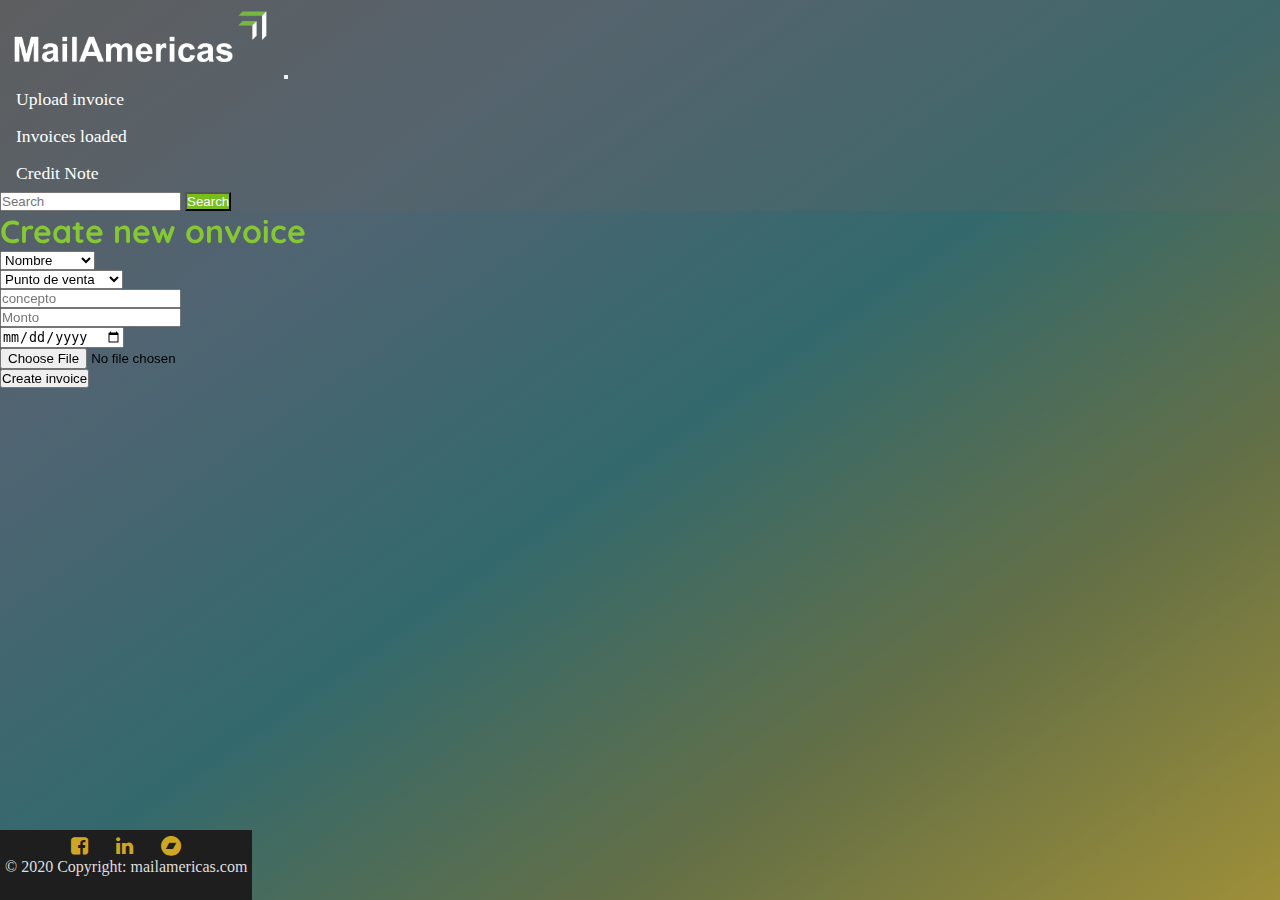
==== index.html @ 8ca88fc5 "mi primer comit" ====
<!DOCTYPE html>
<html lang="en">
<head>
    <meta name="description" content="portal de proveedores">
   <meta name="keywords"  content="proveedor, administracion, mailamericas, paqueteria">
    <meta charset="UTF-8">
    <meta http-equiv="X-UA-Compatible" content="IE=edge">
    <meta name="viewport" content="width=device-width, initial-scale=1.0">
    <link href="https://cdn.jsdelivr.net/npm/bootstrap@5.1.3/dist/css/bootstrap.min.css" rel="stylesheet" integrity="sha384-1BmE4kWBq78iYhFldvKuhfTAU6auU8tT94WrHftjDbrCEXSU1oBoqyl2QvZ6jIW3" crossorigin="anonymous">
    <title>Document</title>
    <link href="https://unpkg.com/aos@2.3.1/dist/aos.css" rel="stylesheet"> 
    <link rel="stylesheet" href="font-awesome/css/font-awesome.min.css">
    <link rel="stylesheet" href="css/main.css">
    <title>Create invoice</title>

</head>
<body>
    <div class="container-fluid" >
        <header> 
            <div class="container-fluid">
                <nav class="navbar  navbar-expand-lg  navbar-light header__navBar">
                    <a  href="../index.html"><img class=" header__logo" src="../image/logo.png" alt="logo_mailamericas"></a>
                    <button class="navbar-toggler navbar-dark header__hambu" type="button" data-bs-toggle="collapse" data-bs-target="#navbarSupportedContent" aria-controls="navbarSupportedContent" aria-expanded="false" aria-label="Toggle navigation">
                        <span class="navbar-toggler-icon"></span>
                    </button>
                    <div class="collapse navbar-collapse" id="navbarSupportedContent">
                        <ul class="navbar-nav me-auto mb-2 mb-lg-0">
                          <li class="nav-item">
                            <a class="header__list" aria-current="page" href="index.html">Upload invoice</a>
                          </li>
                          <li class="nav-item">
                            <a class="header__list" href="paginas/invoices_loaded.html">Invoices loaded</a>
                          </li>
                          <li class="nav-item">
                            <a class="header__list" href="paginas/notaDeCredito.html">Credit Note</a>
                          </li>
                        </ul>
                        <form class="d-flex">
                          <input class="form-control me-2" type="search" placeholder="Search" aria-label="Search">
                          <button class="btn header__boton" type="submit">Search</button>
                        </form>
                    </div>
                </nav>
            </div>
        </header> 
        <div class="row justify-content-md-center mt-5">
            <div class="col-md-6">
                <main data-aos="zoom-in">
                    <h1>Create new onvoice</h1>
                    <div class="formu">
                        <form action="">
                            <div>
                                <select class="form-select mb-2" aria-label="Default select example">
                                    <option selected>Nombre</option>
                                    <option value="1">Proveedor 1</option>
                                    <option value="2">Proveedor 2</option>
                                    <option value="3">Proveedor 3</option>
                                </select>
                            </div>
                            <div> 
                                <select class="form-select mb-2
                                " aria-label="Default select example">
                                    <option selected>Punto de venta</option>
                                    <option value="1">Punto de venta 1</option>
                                    <option value="2">Punto de venta 2</option>
                                    <option value="3">Punto de venta 3</option>
                                </select>
                            </div>
                            <div>
                                <input class="form-control mb-2" type="text" placeholder="concepto" aria-label=".form-control-lg example">
                            </div>
                            <div  >
                                <input class="form-control mb-2" type="currency" placeholder="Monto" aria-label=".form-control-lg example">
                            </div>
                            <div  >
                                <input class="form-control mb-2" type="date" placeholder="Fecha de emision" aria-label=".form-control-lg example">
                            </div>
                            <div class="mb-3">
                                <input class="form-control" type="file" id="formFile">
                            </div>
                            <div>
                                <button class="btn btn-dark">Create invoice</button>
                            </div>
                        </form>
                    </div>
                </main>
            </div>
        </div>
        <div class="row">
            <div class="footer">
                <a class="footer__item" href="https://mailamericas.com/"><i class="fa fa-facebook-square" aria-hidden="true" class="icon"></i></a>
                <a class="footer__item" href="https://www.linkedin.com/company/mailamericas-mailatinamerica/mycompany/"><i class="fa fa-linkedin" aria-hidden="true"></i></a>
                <a class="footer__item" href="https://mailamericas.com/"><i class="fa fa-bandcamp" aria-hidden="true"></i></a>
                <p>© 2020 Copyright: mailamericas.com</p>
            </div>
        </div> 
    </div>    
</body>
<script src="index.js"></script>
<script src="https://cdn.jsdelivr.net/npm/bootstrap@5.1.3/dist/js/bootstrap.bundle.min.js" integrity="sha384-ka7Sk0Gln4gmtz2MlQnikT1wXgYsOg+OMhuP+IlRH9sENBO0LRn5q+8nbTov4+1p" crossorigin="anonymous"></script>
<script src="https://unpkg.com/aos@2.3.1/dist/aos.js"></script>
<script>
    AOS.init();
</script>
</html>
---- css/main.css ----
@import url("https://fonts.googleapis.com/css?family=Quicksand:300,500");
* {
  margin: 0;
  padding: 0;
  -webkit-box-sizing: border-box;
          box-sizing: border-box;
}

.header__navBar {
  background-color: rgba(100, 100, 99, 0.26);
  color: white;
}

.header__logo {
  width: 280px;
}

.header__list {
  display: block;
  padding: 0.5rem 1rem;
  color: white;
  text-decoration: none;
  font-size: 1.1rem;
}

.header__list:hover {
  background-color: #75bd1d8a;
  border-radius: 5px;
  color: white;
}

.header__boton {
  background-color: #76bd1d;
  color: white;
}

@media (max-width: 992px) {
  .header__hambu {
    background-color: #75bd1da6;
    color: white;
  }
}

body {
  background-image: -webkit-gradient(linear, left top, right bottom, from(#5c5c5e), color-stop(#506472), color-stop(#33696d), color-stop(#657045), to(#9e8f39));
  background-image: linear-gradient(to right bottom, #5c5c5e, #506472, #33696d, #657045, #9e8f39);
  background-attachment: fixed;
}

body h1 {
  color: #85c833;
  font-family: 'Quicksand', sans-serif;
}

@media (max-width: 992px) {
  body h1 {
    font-size: 2.0rem;
  }
}

.table {
  color: white;
}

.footer {
  background-color: #1f1e1e;
  color: #dfdfdf;
  height: 70px;
  bottom: 0px;
  left: 0;
  text-align: center;
  padding: 5px;
  position: fixed;
}

.footer__item {
  color: #cea624;
  font-size: 20px;
  margin: 12px;
}
/*# sourceMappingURL=main.css.map */
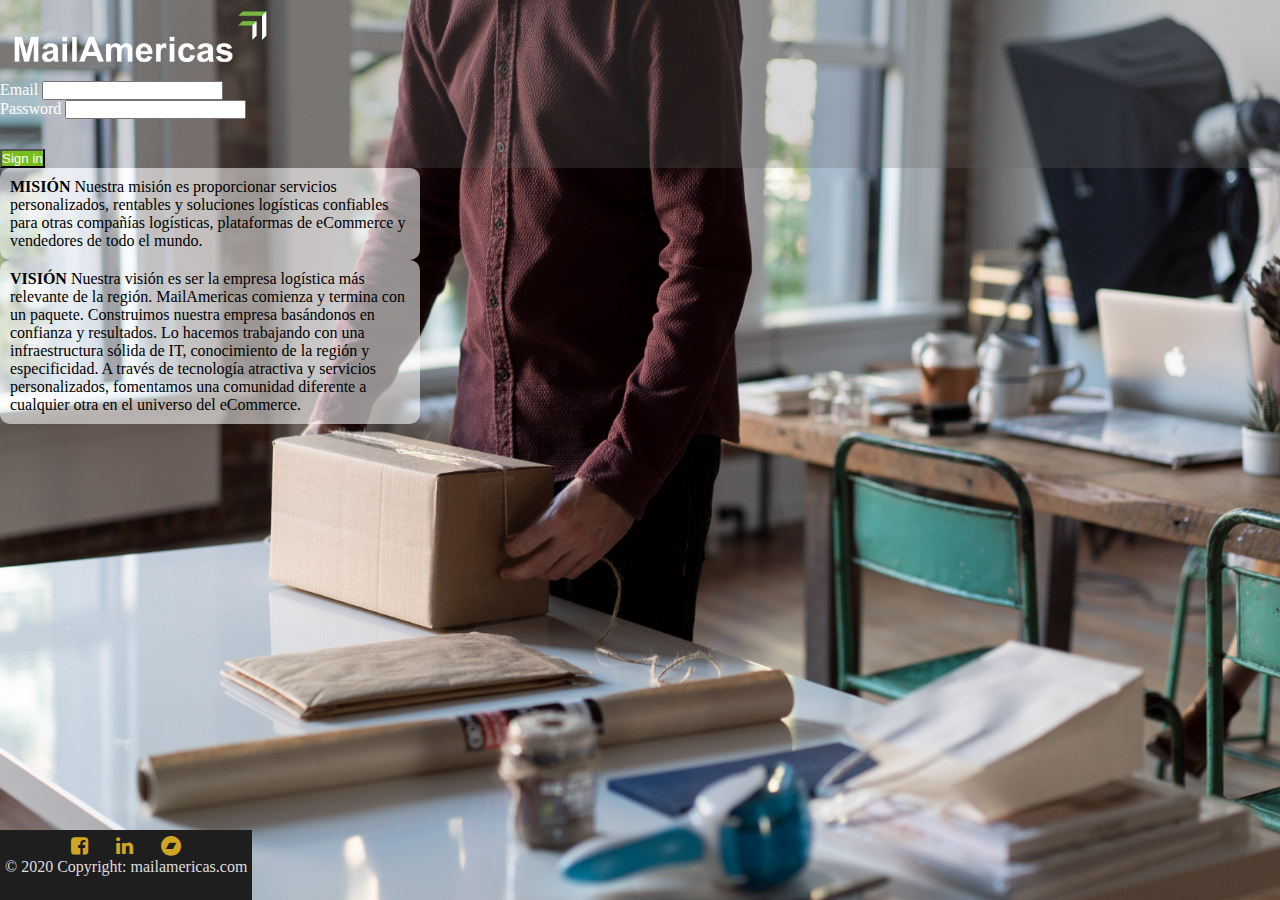
==== commit e43d89e1: "creacion del login" ====
--- a/index.html
+++ b/index.html
@@ -14,78 +14,52 @@
     <title>Create invoice</title>
 
 </head>
-<body>
-    <div class="container-fluid" >
-        <header> 
-            <div class="container-fluid">
-                <nav class="navbar  navbar-expand-lg  navbar-light header__navBar">
-                    <a  href="../index.html"><img class=" header__logo" src="../image/logo.png" alt="logo_mailamericas"></a>
-                    <button class="navbar-toggler navbar-dark header__hambu" type="button" data-bs-toggle="collapse" data-bs-target="#navbarSupportedContent" aria-controls="navbarSupportedContent" aria-expanded="false" aria-label="Toggle navigation">
-                        <span class="navbar-toggler-icon"></span>
-                    </button>
-                    <div class="collapse navbar-collapse" id="navbarSupportedContent">
-                        <ul class="navbar-nav me-auto mb-2 mb-lg-0">
-                          <li class="nav-item">
-                            <a class="header__list" aria-current="page" href="index.html">Upload invoice</a>
-                          </li>
-                          <li class="nav-item">
-                            <a class="header__list" href="paginas/invoices_loaded.html">Invoices loaded</a>
-                          </li>
-                          <li class="nav-item">
-                            <a class="header__list" href="paginas/notaDeCredito.html">Credit Note</a>
-                          </li>
-                        </ul>
-                        <form class="d-flex">
-                          <input class="form-control me-2" type="search" placeholder="Search" aria-label="Search">
-                          <button class="btn header__boton" type="submit">Search</button>
-                        </form>
+<body class="body-index">
+    <div class="container" >
+        <header class="header__navBar" >
+                <form class="row g-3 mt-2">
+                    <div class="col-md-3">
+                        <a  href="../index.html"><img class="header__logo" src="../image/logo.png" alt="logo_mailamericas"></a>
                     </div>
-                </nav>
+                    
+                    <div class="col-md-3">
+                        <label for="inputEmail4" class="form-label">Email</label>
+                        <input type="email" class="form-control" id="inputEmail4">
+                    </div>
+                    <div class="col-md-3">
+                        <label for="inputPassword4" class="form-label">Password</label>
+                        <input type="password" class="form-control" id="inputPassword4">
+                    </div>
+                    <div class="col-3">
+                        <button type="submit" class="btn header__boton"> <a class="header__boton" href="paginas/uploadInvoice.html">Sign in</a></button>
+                    </div>
+                </form>
+        </header> 
+
+        <main class="row justify-content-md-center mt-5">
+            <div class="col-md-6 mt-5 body-index__parrafo">
+                <b>MISIÓN</b> 
+                Nuestra misión es proporcionar servicios
+                personalizados, rentables y soluciones logísticas
+                confiables para otras compañías logísticas,
+                plataformas de eCommerce y vendedores de todo el
+                mundo.
             </div>
-        </header> 
-        <div class="row justify-content-md-center mt-5">
-            <div class="col-md-6">
-                <main data-aos="zoom-in">
-                    <h1>Create new onvoice</h1>
-                    <div class="formu">
-                        <form action="">
-                            <div>
-                                <select class="form-select mb-2" aria-label="Default select example">
-                                    <option selected>Nombre</option>
-                                    <option value="1">Proveedor 1</option>
-                                    <option value="2">Proveedor 2</option>
-                                    <option value="3">Proveedor 3</option>
-                                </select>
-                            </div>
-                            <div> 
-                                <select class="form-select mb-2
-                                " aria-label="Default select example">
-                                    <option selected>Punto de venta</option>
-                                    <option value="1">Punto de venta 1</option>
-                                    <option value="2">Punto de venta 2</option>
-                                    <option value="3">Punto de venta 3</option>
-                                </select>
-                            </div>
-                            <div>
-                                <input class="form-control mb-2" type="text" placeholder="concepto" aria-label=".form-control-lg example">
-                            </div>
-                            <div  >
-                                <input class="form-control mb-2" type="currency" placeholder="Monto" aria-label=".form-control-lg example">
-                            </div>
-                            <div  >
-                                <input class="form-control mb-2" type="date" placeholder="Fecha de emision" aria-label=".form-control-lg example">
-                            </div>
-                            <div class="mb-3">
-                                <input class="form-control" type="file" id="formFile">
-                            </div>
-                            <div>
-                                <button class="btn btn-dark">Create invoice</button>
-                            </div>
-                        </form>
-                    </div>
-                </main>
+            <div class="col-md-6 mt-3 body-index__parrafo">
+                <b>VISIÓN</b>
+                Nuestra visión es ser la empresa logística más
+                relevante de la región.
+                MailAmericas comienza y termina con un paquete.
+                Construimos nuestra empresa basándonos en
+                confianza y resultados. Lo hacemos trabajando con
+                una infraestructura sólida de IT, conocimiento de la
+                región y especificidad.
+                A través de tecnología atractiva y servicios
+                personalizados, fomentamos una comunidad
+                diferente a cualquier otra en el universo del
+                eCommerce.
             </div>
-        </div>
+        </main>       
         <div class="row">
             <div class="footer">
                 <a class="footer__item" href="https://mailamericas.com/"><i class="fa fa-facebook-square" aria-hidden="true" class="icon"></i></a>
@@ -94,6 +68,7 @@
                 <p>© 2020 Copyright: mailamericas.com</p>
             </div>
         </div> 
+
     </div>    
 </body>
 <script src="index.js"></script>
--- a/css/main.css
+++ b/css/main.css
@@ -41,6 +41,30 @@
   }
 }
 
+.body-index {
+  background-color: #5c5c5e26;
+  background-image: url("../../image/fondo2.jpg");
+  background-position: center;
+  background-repeat: no-repeat;
+  background-size: cover;
+  position: relative;
+}
+
+.body-index__parrafo {
+  color: #000000;
+  background-color: #ffffff8e;
+  width: 420px;
+  font-size: 1em;
+  margin-right: 50%;
+  border-radius: 10px;
+  padding: 10px;
+}
+
+.body-index .header__boton {
+  margin-top: 30px;
+  text-decoration: none;
+}
+
 body {
   background-image: -webkit-gradient(linear, left top, right bottom, from(#5c5c5e), color-stop(#506472), color-stop(#33696d), color-stop(#657045), to(#9e8f39));
   background-image: linear-gradient(to right bottom, #5c5c5e, #506472, #33696d, #657045, #9e8f39);
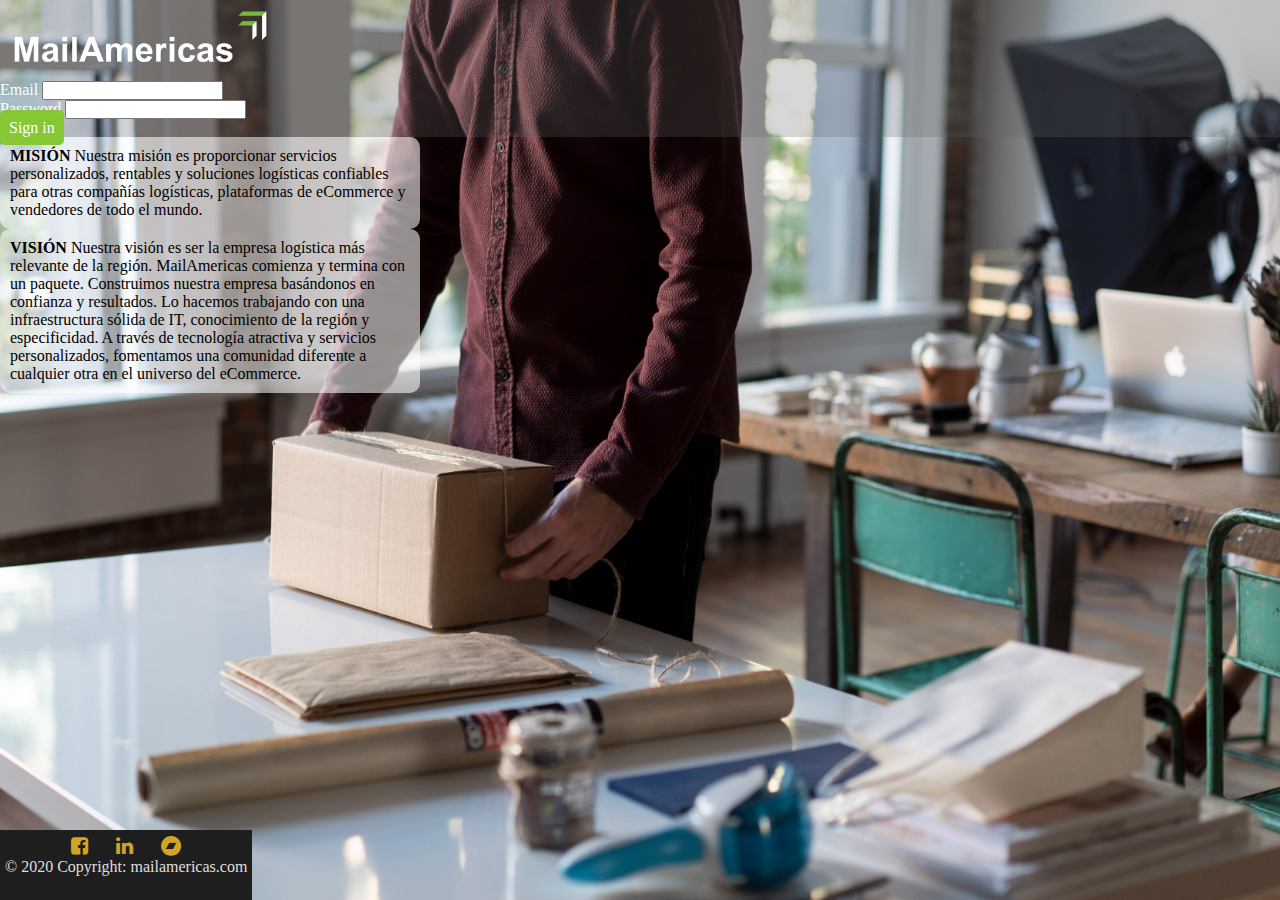
==== commit e62e90a2: "arreglos visuales" ====
--- a/index.html
+++ b/index.html
@@ -7,19 +7,18 @@
     <meta http-equiv="X-UA-Compatible" content="IE=edge">
     <meta name="viewport" content="width=device-width, initial-scale=1.0">
     <link href="https://cdn.jsdelivr.net/npm/bootstrap@5.1.3/dist/css/bootstrap.min.css" rel="stylesheet" integrity="sha384-1BmE4kWBq78iYhFldvKuhfTAU6auU8tT94WrHftjDbrCEXSU1oBoqyl2QvZ6jIW3" crossorigin="anonymous">
-    <title>Document</title>
     <link href="https://unpkg.com/aos@2.3.1/dist/aos.css" rel="stylesheet"> 
     <link rel="stylesheet" href="font-awesome/css/font-awesome.min.css">
     <link rel="stylesheet" href="css/main.css">
-    <title>Create invoice</title>
-
+    <link rel="shortcut icon" href="https://mailamericas.com/img/favicon.png" type="image/png"> 
+    <title>Login</title>
 </head>
 <body class="body-index">
     <div class="container" >
         <header class="header__navBar" >
                 <form class="row g-3 mt-2">
                     <div class="col-md-3">
-                        <a  href="../index.html"><img class="header__logo" src="../image/logo.png" alt="logo_mailamericas"></a>
+                        <a  href="../index.html"><img class="header__logo" src="image/logo.png" alt="logo_mailamericas"></a>
                     </div>
                     
                     <div class="col-md-3">
@@ -30,8 +29,8 @@
                         <label for="inputPassword4" class="form-label">Password</label>
                         <input type="password" class="form-control" id="inputPassword4">
                     </div>
-                    <div class="col-3">
-                        <button type="submit" class="btn header__boton"> <a class="header__boton" href="paginas/uploadInvoice.html">Sign in</a></button>
+                    <div class="col-3 mt-5">
+                        <a class="body-index__boton" href="paginas/uploadInvoice.html">Sign in</a>
                     </div>
                 </form>
         </header> 
--- a/css/main.css
+++ b/css/main.css
@@ -43,7 +43,7 @@
 
 .body-index {
   background-color: #5c5c5e26;
-  background-image: url("../../image/fondo2.jpg");
+  background-image: url("../image/fondo2.jpg");
   background-position: center;
   background-repeat: no-repeat;
   background-size: cover;
@@ -60,15 +60,19 @@
   padding: 10px;
 }
 
-.body-index .header__boton {
-  margin-top: 30px;
+.body-index__boton {
   text-decoration: none;
+  background-color: #85c833;
+  padding: 9px;
+  border-radius: 5px;
+  color: white;
 }
 
 body {
   background-image: -webkit-gradient(linear, left top, right bottom, from(#5c5c5e), color-stop(#506472), color-stop(#33696d), color-stop(#657045), to(#9e8f39));
   background-image: linear-gradient(to right bottom, #5c5c5e, #506472, #33696d, #657045, #9e8f39);
   background-attachment: fixed;
+  overflow-x: hidden;
 }
 
 body h1 {
